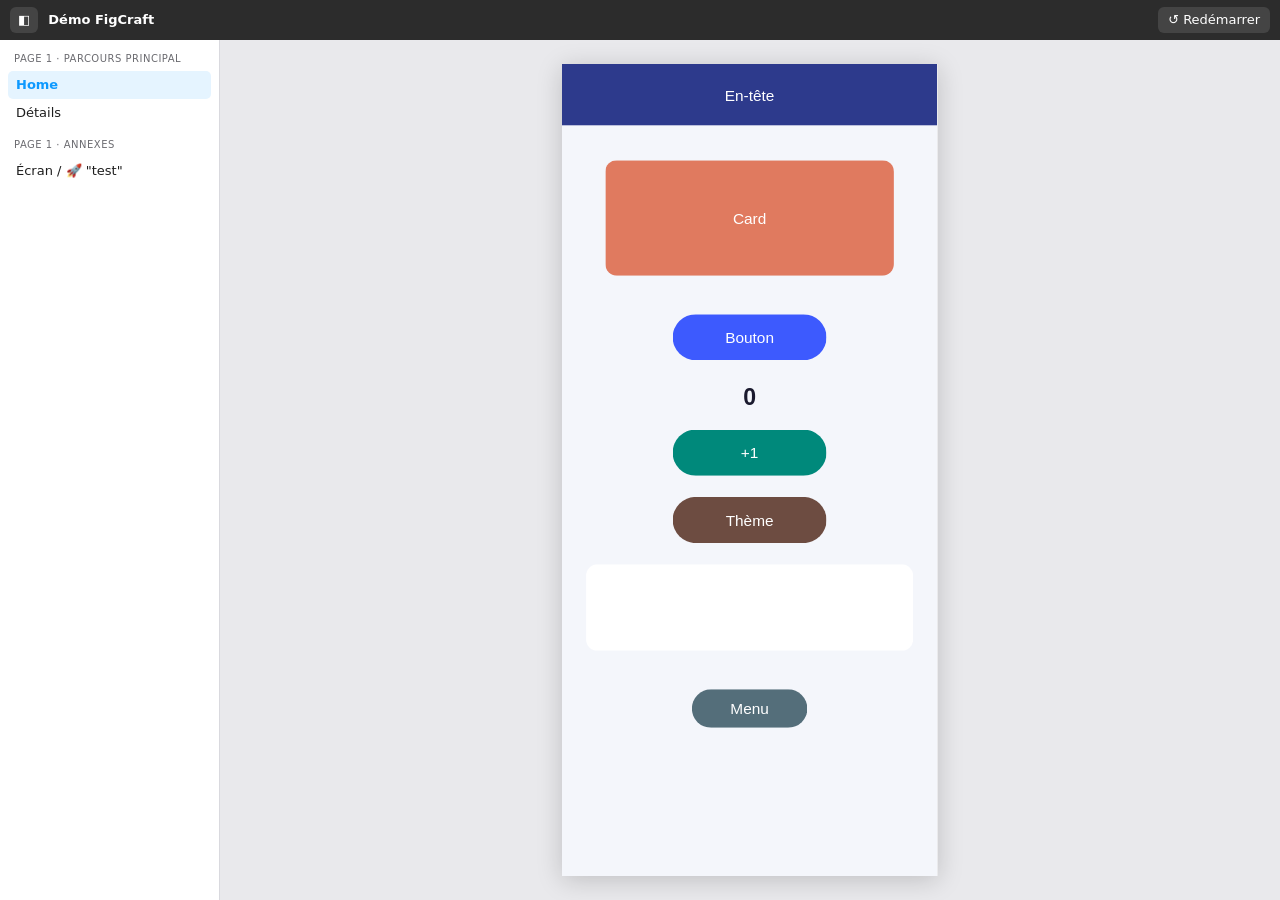
==== player/dev/index.html @ 7be06c79 "feat(player): DOM scene, transitions, smart animate, triggers, panel Co-Authored-By: Claude Opus 5.5" ====
<!doctype html>
<html lang="fr">
<head>
<meta charset="utf-8">
<meta name="viewport" content="width=device-width,initial-scale=1">
<title>Prototype (dev)</title>
<!-- Paints are "assets/…" relative to the fixture, like an export's index.html. -->
<base href="../fixtures/">
<link rel="stylesheet" href="../player.css">
</head>
<body>
<script src="demo.data.js"></script>
<!-- One tag per line of src/ORDER, in that order. -->
<script src="../src/ns.js"></script>
<script src="../src/expr.js"></script>
<script src="../src/easing.js"></script>
<script src="../src/state.js"></script>
<script src="../src/hit.js"></script>
<script src="../src/smart.js"></script>
<script src="../src/scene.js"></script>
<script src="../src/transitions.js"></script>
<script src="../src/triggers.js"></script>
<script src="../src/panel.js"></script>
<script src="../src/boot.js"></script>
</body>
</html>
---- player/player.css ----
/* FigCraft HTML prototype player. Chrome follows mockup A (dark top bar, side panel). */
:root {
  --fcp-bg: #e9e9ec; --fcp-fg: #1e1e1e; --fcp-mut: #6b6b70; --fcp-line: #d9d9de;
  --fcp-card: #fff; --fcp-acc: #0d99ff; --fcp-acc-bg: #e5f4ff; --fcp-dark: #2c2c2c; --fcp-dark-2: #444;
  --fcp-panel-w: 220px; --fcp-bar-h: 40px;
}
html, body { margin: 0; height: 100%; }
body { background: var(--fcp-bg); color: var(--fcp-fg); font: 13px/1.45 system-ui, -apple-system, "Segoe UI", sans-serif; overflow: hidden; }
.fcp-app { position: fixed; inset: 0; display: flex; flex-direction: column; }
.fcp-error { margin: 40px auto; max-width: 480px; padding: 16px; background: var(--fcp-card); border: 1px solid var(--fcp-line); border-radius: 8px; }

/* Top bar */
.fcp-bar { flex: none; height: var(--fcp-bar-h); display: flex; align-items: center; gap: 10px; padding: 0 10px; background: var(--fcp-dark); color: #ddd; }
.fcp-title { font-weight: 600; color: #fff; white-space: nowrap; overflow: hidden; text-overflow: ellipsis; min-width: 0; }
.fcp-sp { flex: 1; }
.fcp-btn { font: inherit; color: #fff; background: var(--fcp-dark-2); border: 0; border-radius: 6px; padding: 4px 10px; cursor: pointer; white-space: nowrap; }
.fcp-btn:hover { background: #555; }
.fcp-btn:focus-visible, .fcp-item:focus-visible { outline: 2px solid var(--fcp-acc); outline-offset: 1px; }
.fcp-toggle { padding: 4px 8px; }

/* Side panel */
.fcp-body { flex: 1; display: flex; min-height: 0; }
.fcp-panel { flex: none; width: var(--fcp-panel-w); overflow-y: auto; background: var(--fcp-card); border-right: 1px solid var(--fcp-line); padding: 8px; box-sizing: border-box; }
.fcp-panel-closed .fcp-panel { display: none; }
.fcp-sec { color: var(--fcp-mut); text-transform: uppercase; font-size: 10px; letter-spacing: .05em; margin: 10px 6px 4px; overflow-wrap: anywhere; }
.fcp-sec:first-child { margin-top: 4px; }
.fcp-list { list-style: none; margin: 0; padding: 0; }
.fcp-item { display: block; width: 100%; text-align: left; font: inherit; color: inherit; background: none; border: 0; border-radius: 5px; padding: 5px 8px; cursor: pointer; white-space: nowrap; overflow: hidden; text-overflow: ellipsis; }
.fcp-item:hover { background: #f0f0f3; }
.fcp-item.on { background: var(--fcp-acc-bg); color: var(--fcp-acc); font-weight: 600; }

/* Stage and device */
.fcp-stage { flex: 1; min-width: 0; position: relative; display: flex; align-items: center; justify-content: center; overflow: hidden; }
.fcp-device { position: relative; flex: none; overflow: hidden; box-shadow: 0 4px 24px rgba(0,0,0,.18); }
.fcp-scaler { position: absolute; left: 0; top: 0; transform-origin: 0 0; overflow: hidden; }
.fcp-layer { position: absolute; inset: 0; }
.fcp-overlays { pointer-events: none; }
.fcp-ovwrap { position: absolute; inset: 0; pointer-events: auto; }
.fcp-backdrop { position: absolute; inset: 0; }

/* Scene */
.fcp-screen { position: absolute; left: 0; top: 0; overflow: hidden; user-select: none; -webkit-user-select: none; touch-action: pan-x pan-y; }
.fcp-bg { position: absolute; inset: 0; }
.fcp-scroll { position: absolute; inset: 0; scrollbar-width: none; overscroll-behavior: contain; }
.fcp-scroll::-webkit-scrollbar { display: none; }
.fcp-pinned { position: absolute; inset: 0; pointer-events: none; }
.fcp-pinned > .fcp-node { pointer-events: auto; }
.fcp-spacer { position: absolute; width: 1px; height: 1px; pointer-events: none; }
.fcp-node { position: absolute; box-sizing: border-box; transform-origin: 0 0; }
.fcp-clip, .fcp-var { position: absolute; inset: 0; }
.fcp-clip { overflow: hidden; }
.fcp-paint { position: absolute; display: block; max-width: none; pointer-events: none; -webkit-user-drag: none; }
.fcp-text { position: absolute; inset: 0; white-space: pre-wrap; pointer-events: none; }
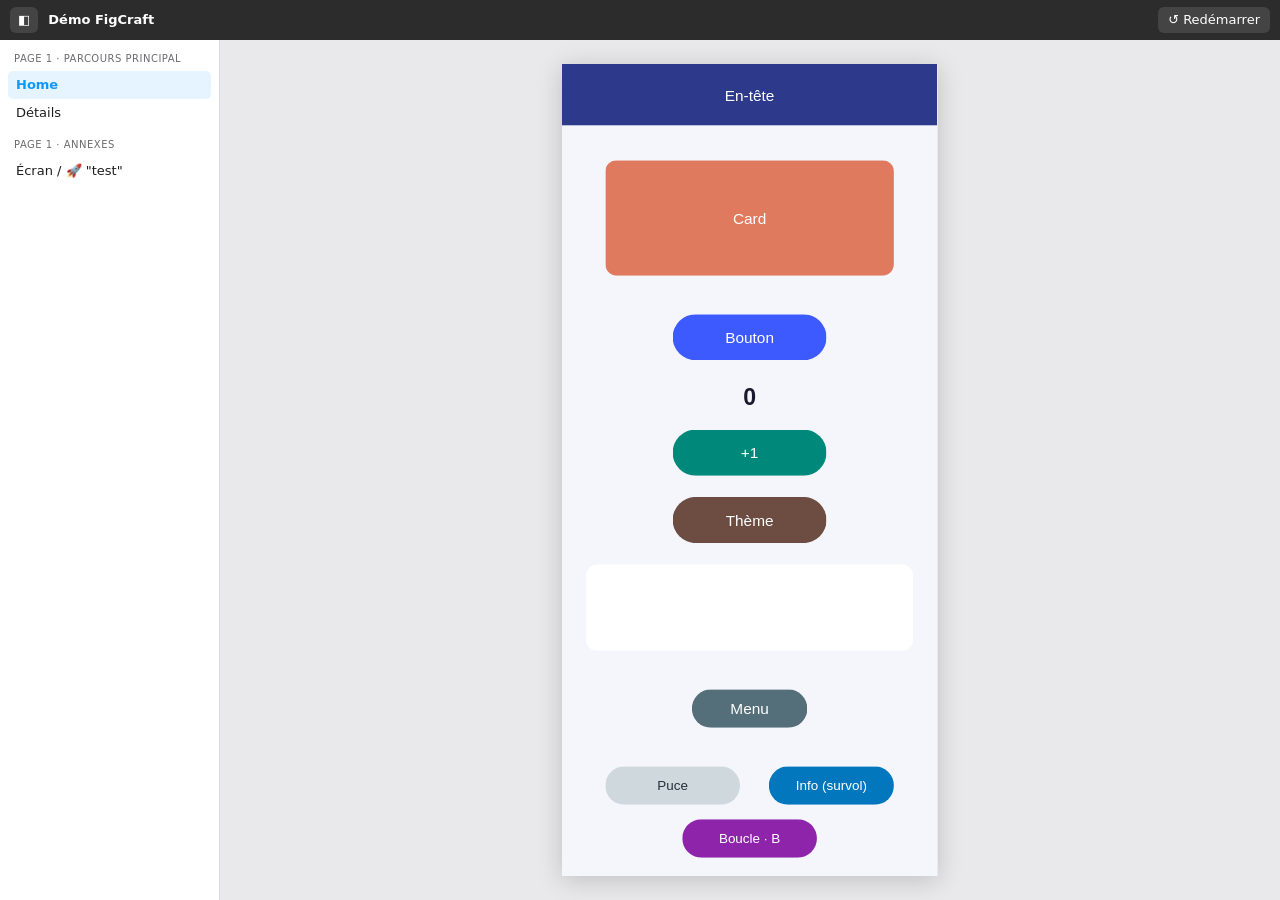
==== commit 8d338df0: "fix(player): scroll frames taller than 1.5x the stage (R15) Co-Authored-By: Claude Sonnet 5.5 <norep" ====
--- a/player/dev/index.html
+++ b/player/dev/index.html
@@ -20,6 +20,7 @@
 <script src="../src/scene.js"></script>
 <script src="../src/transitions.js"></script>
 <script src="../src/triggers.js"></script>
+<script src="../src/view.js"></script>
 <script src="../src/panel.js"></script>
 <script src="../src/boot.js"></script>
 </body>
--- a/player/player.css
+++ b/player/player.css
@@ -51,3 +51,6 @@
 .fcp-clip { overflow: hidden; }
 .fcp-paint { position: absolute; display: block; max-width: none; pointer-events: none; -webkit-user-drag: none; }
 .fcp-text { position: absolute; inset: 0; white-space: pre-wrap; pointer-events: none; }
+/* Overlays opened by hover or press let the pointer through around them (leave is seen). */
+.fcp-ovwrap.fcp-ovwrap-through, .fcp-ovwrap-through .fcp-backdrop { pointer-events: none; }
+.fcp-ovwrap-through > .fcp-overlay { pointer-events: auto; }
